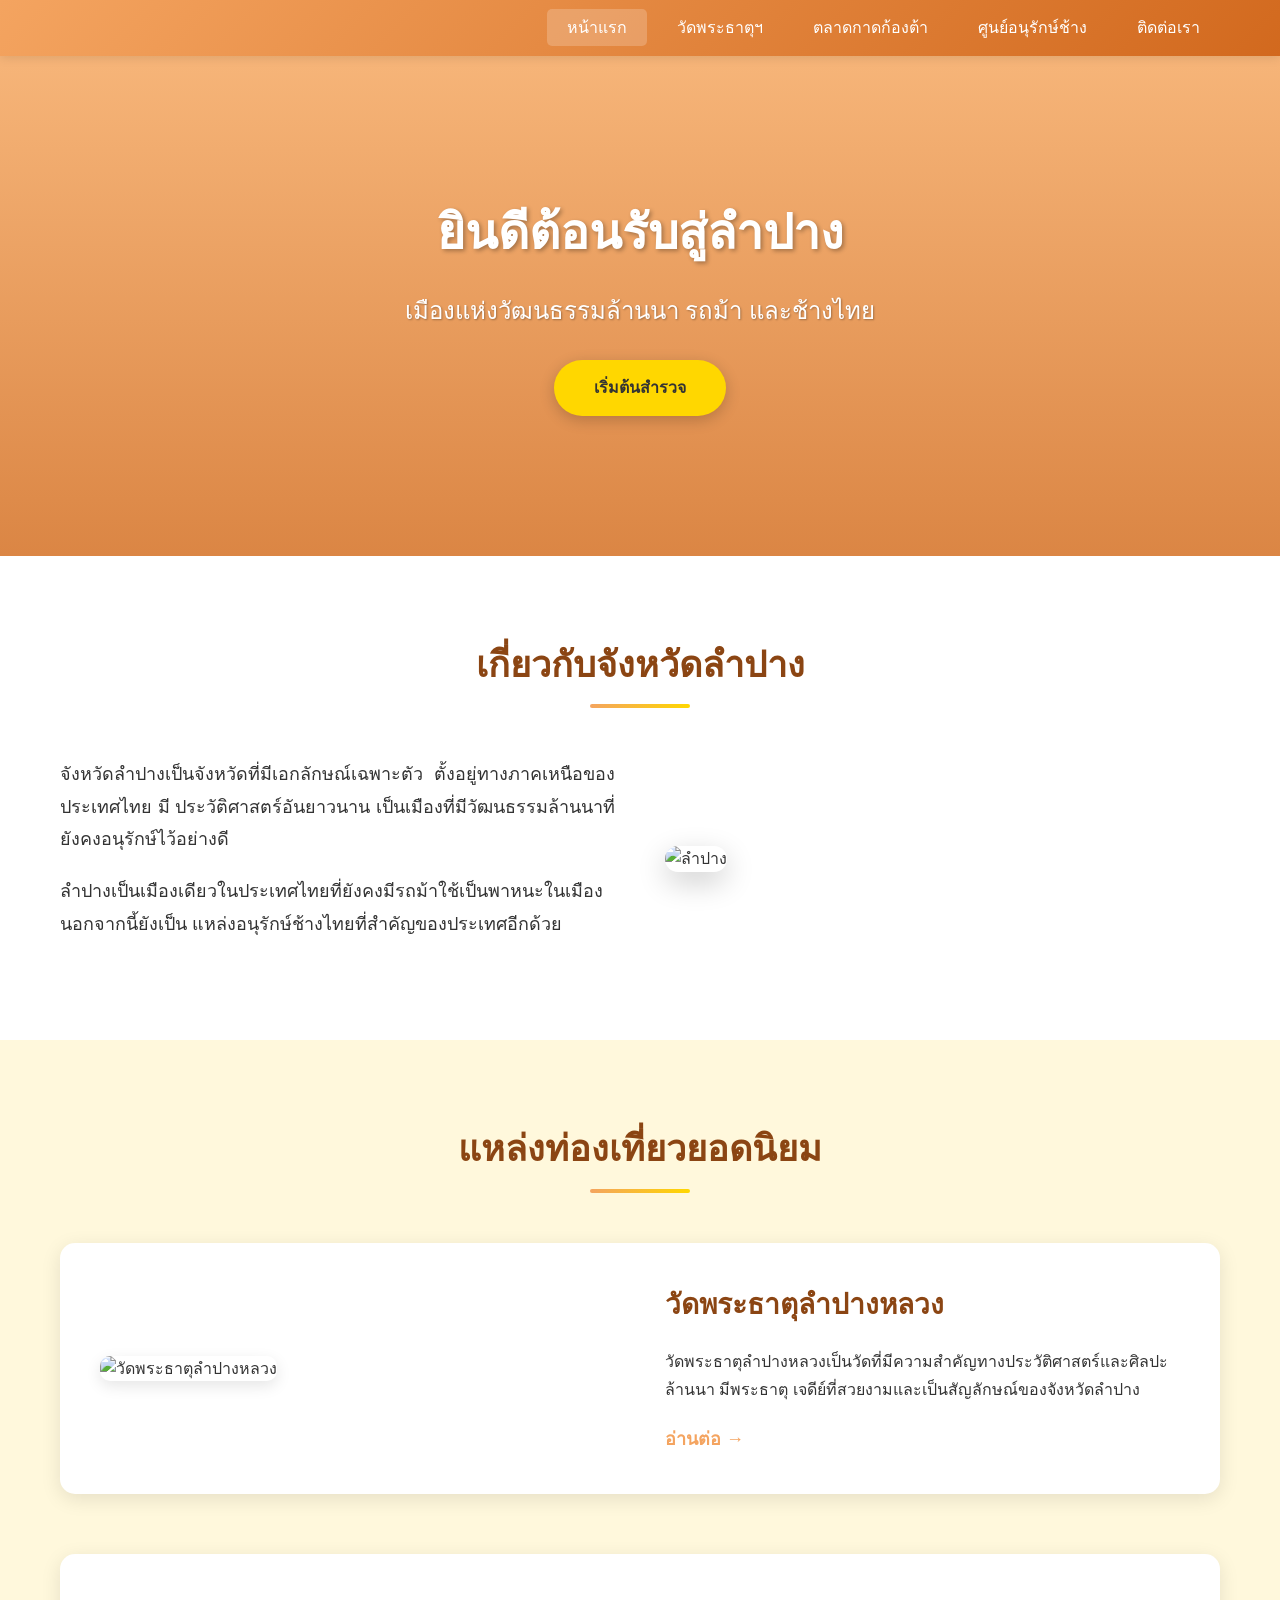
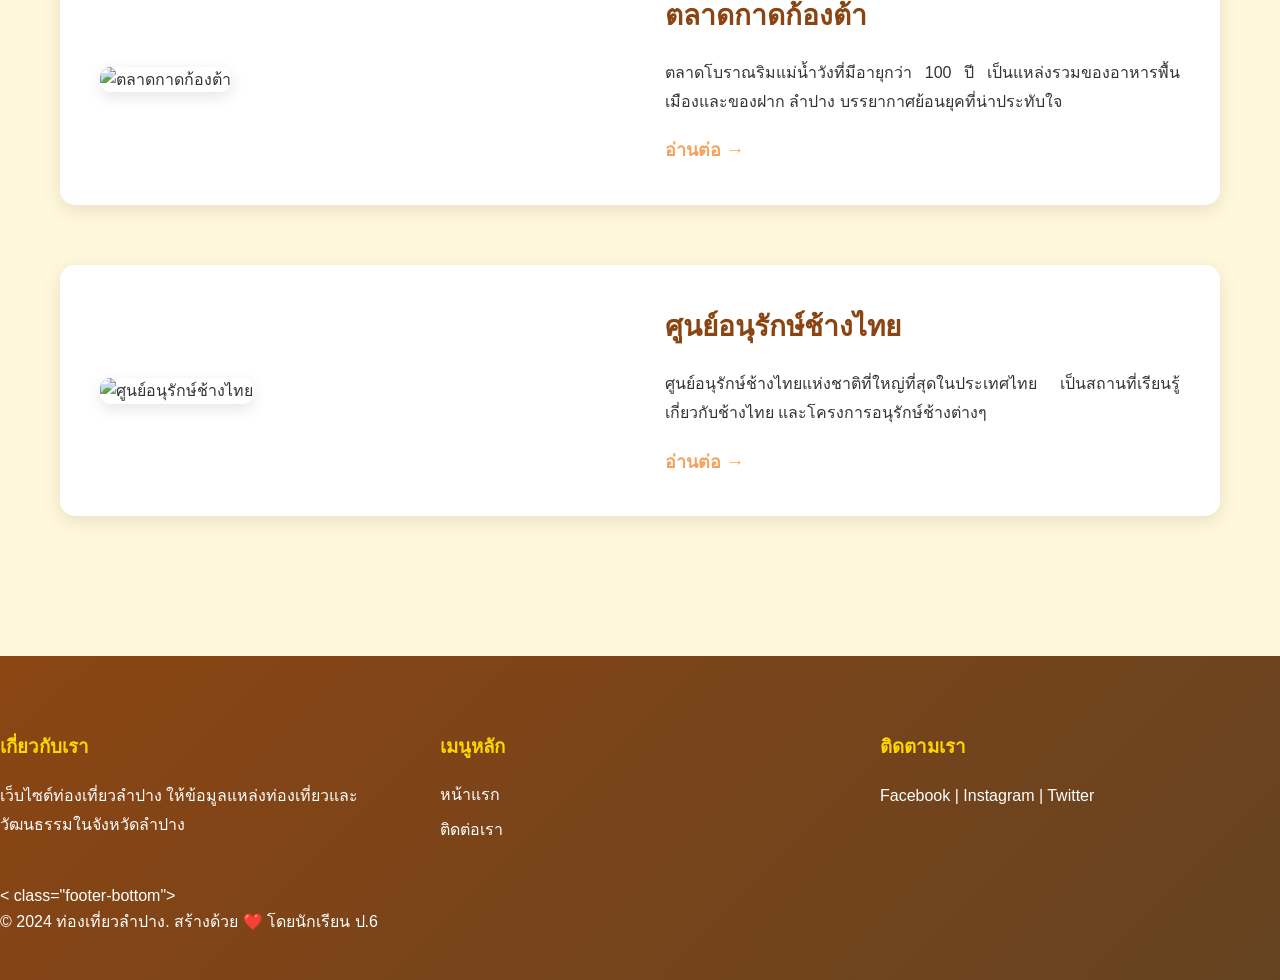
==== index.html @ c2c92a35 "Add files via upload" ====
<!DOCTYPE html>
 <html lang="th">
 <head>
<meta charset="UTF-8">
<meta name="viewport" content="width=device-width, initial-scale=1.0">
<title>ท่องเที่ยวลำปาง - เมืองรถม้า</title>
<link rel="stylesheet" href="styles.css">
 </head>
<body>
<!-- Header และ Navigation -->
<header>
<div class="container">
<div class="logo">
<h1>
</div>
<nav>
<ul>
<li><a href="index.html" class="active">หน้าแรก </a></li>
<li><a href="wat-phra-that.html">วัดพระธาตุฯ </a></li>
<li><a href="kad-kong-ta.html">ตลาดกาดก้องต้า </a></li>
<li><a href="elephant-center.html">ศูนย์อนุรักษ์ช้าง </a></li>
<li><a href="contact.html">ติดต่อเรา</a></li>
</ul>
</nav>
</div>
</header>

<!-- Hero Section -->
<section class="hero">
<div class="hero-content">
<h2>ยินดีต้อนรับสู่ลำปาง</h2>
<p>เมืองแห่งวัฒนธรรมล้านนา รถม้า และช้างไทย</p>
<a href="#attractions" class="btn">เริ่มต้นสำรวจ</a>
</div>
</section>
<!-- เกี่ยวกับลำปาง -->
<section class="about" id="attractions">
<div class="container">
<h2 class="section-title">เกี่ยวกับจังหวัดลำปาง</h2>
<div class="content-wrapper">
<div class="content-text">
<p>จังหวัดลำปางเป็นจังหวัดที่มีเอกลักษณ์เฉพาะตัว ตั้งอยู่ทางภาคเหนือของประเทศไทย มี
ประวัติศาสตร์อันยาวนาน เป็นเมืองที่มีวัฒนธรรมล้านนาที่ยังคงอนุรักษ์ไว้อย่างดี</p>
<p>ลำปางเป็นเมืองเดียวในประเทศไทยที่ยังคงมีรถม้าใช้เป็นพาหนะในเมือง นอกจากนี้ยังเป็น
แหล่งอนุรักษ์ช้างไทยที่สำคัญของประเทศอีกด้วย</p>
</div>
<div class="content-image">
<img src="images/lampang1.jpg" alt="ลำปาง">
</div>
</div>
</div>
</section>
<!-- แหล่งท่องเที่ยวยอดนิยม -->
<section class="attractions">
<div class="container">
<h2 class="section-title">แหล่งท่องเที่ยวยอดนิยม</h2>
<!-- สถานที่ 1 -->
<div class="attraction-item">
<div class="attraction-image">
<img src="images/Watphrathatlampangluang2.jpg" alt="วัดพระธาตุลำปางหลวง">
</div>
<div class="attraction-content">
<h3>วัดพระธาตุลำปางหลวง</h3>
<p>วัดพระธาตุลำปางหลวงเป็นวัดที่มีความสำคัญทางประวัติศาสตร์และศิลปะล้านนา มีพระธาตุ
เจดีย์ที่สวยงามและเป็นสัญลักษณ์ของจังหวัดลำปาง</p>
<a href="wat-phra-that.html" class="btn-link">อ่านต่อ →</a>
</div>
</div>

<!-- สถานที่ 2 -->
<div class="attraction-item reverse">
<div class="attraction-content">
<h3>ตลาดกาดก้องต้า</h3>
<p>ตลาดโบราณริมแม่น้ำวังที่มีอายุกว่า 100 ปี เป็นแหล่งรวมของอาหารพื้นเมืองและของฝาก
ลำปาง บรรยากาศย้อนยุคที่น่าประทับใจ</p>
<a href="kad-kong-ta.html" class="btn-link">อ่านต่อ →</a>
</div>
<div class="attraction-image">
<img src="images/kongtamarket6.jpg" alt="ตลาดกาดก้องต้า">
</div>
</div>
<!-- สถานที่ 3 -->
<div class="attraction-item">
<div class="attraction-image">
<img src="images/changthai1.jpg" alt="ศูนย์อนุรักษ์ช้างไทย">
</div>
<div class="attraction-content">
<h3>ศูนย์อนุรักษ์ช้างไทย</h3>
<p>ศูนย์อนุรักษ์ช้างไทยแห่งชาติที่ใหญ่ที่สุดในประเทศไทย เป็นสถานที่เรียนรู้เกี่ยวกับช้างไทย
และโครงการอนุรักษ์ช้างต่างๆ</p>
<a href="elephant-center.html" class="btn-link">อ่านต่อ →</a>
</div>
</div>
</div>
</section>
<!-- Footer -->
<footer>
<di class="container">
<div class="footer-content">
<div class="footer-section">
<h3>เกี่ยวกับเรา</h3>
<p>เว็บไซต์ท่องเที่ยวลำปาง ให้ข้อมูลแหล่งท่องเที่ยวและวัฒนธรรมในจังหวัดลำปาง</p>
</div>
<div class="footer-section">
<h3>เมนูหลัก</h3>
<ul>
<li><a href="index.html">หน้าแรก</a></li>
<li><a href="contact.html">ติดต่อเรา</a></li>
</ul>
</div>
<div class="footer-section">
<h3>ติดตามเรา</h3>
<p>Facebook | Instagram | Twitter</p>
</div>
</div>
< class="footer-bottom">
<p>&copy; 2024 ท่องเที่ยวลำปาง. สร้างด้วย ❤️ โดยนักเรียน ป.6</p>
</div>
</div>
</footer>
</body>
</html>
---- styles.css ----
/* ========== ตั้งค่าพื้นฐาน ========== */
* {
    margin: 0;
    padding: 0;
    box-sizing: border-box;
}

body {
    font-family: 'Segoe UI', Tahoma, Geneva, Verdana, sans-serif;
    line-height: 1.6;
    color: #333;
    background-color: #FFF8DC;
}

.container {
    max-width: 1200px;
    margin: 0 auto;
    padding: 0 20px;
}

/* ========== Header และ Navigation ========== */
header {
    background: linear-gradient(135deg, #F4A460 0%, #D2691E 100%);
    box-shadow: 0 2px 10px rgba(0,0,0,0.1);
    position: sticky;
    top: 0;
    z-index: 1000;
}

header .container {
    display: flex;
    justify-content: space-between;
    align-items: center;
    padding: 15px 20px;
}

.logo h1 {
    color: white;
    font-size: 24px;
    font-weight: bold;
}

nav ul {
    display: flex;
    list-style: none;
    gap: 10px;
}

nav ul li a {
    color: white;
    text-decoration: none;
    padding: 10px 20px;
    border-radius: 5px;
    transition: all 0.3s ease;
    font-weight: 500;
}

nav ul li a:hover,
nav ul li a.active {
    background-color: rgba(255, 255, 255, 0.2);
    transform: translateY(-2px);
}

/* ========== Hero Section ========== */
.hero {
    background: linear-gradient(rgba(244, 164, 96, 0.8), rgba(210, 105, 30, 0.8)),
    url('images/lampang2.jpg') center/cover;
    height: 500px;
    display: flex;
    align-items: center;
    justify-content: center;
    text-align: center;
    color: white;
}

.hero-content h2 {
    font-size: 48px;
    margin-bottom: 20px;
    text-shadow: 2px 2px 4px rgba(0,0,0,0.3);
}

.hero-content p {
    font-size: 24px;
    margin-bottom: 30px;
    text-shadow: 1px 1px 2px rgba(0,0,0,0.3);
}

.btn {
    display: inline-block;
    padding: 15px 40px;
    background-color: #FFD700;
    color: #333;
    text-decoration: none;
    border-radius: 50px;
    font-weight: bold;
    transition: all 0.3s ease;
    box-shadow: 0 4px 15px rgba(0,0,0,0.2);
}

.btn:hover {
    background-color: #FFA500;
    transform: translateY(-3px);
    box-shadow: 0 6px 20px rgba(0,0,0,0.3);
}

/* ========== Section Title ========== */
.section-title {
    text-align: center;
    font-size: 36px;
    color: #8B4513;
    margin-bottom: 50px;
    position: relative;
    padding-bottom: 15px;
}

.section-title::after {
    content: '';
    position: absolute;
    bottom: 0;
    left: 50%;
    transform: translateX(-50%);
    width: 100px;
    height: 4px;
    background: linear-gradient(90deg, #F4A460, #FFD700);
    border-radius: 2px;
}

/* ========== About Section ========== */
.about {
    padding: 80px 0;
    background-color: white;
}

.content-wrapper {
    display: flex;
    align-items: center;
    gap: 50px;
}

.content-text {
    flex: 1;
}

.content-text p {
    font-size: 18px;
    margin-bottom: 20px;
    text-align: justify;
    line-height: 1.8;
}

.content-image {
    flex: 1;
}

.content-image img {
    width: 100%;
    border-radius: 15px;
    box-shadow: 0 10px 30px rgba(0,0,0,0.2);
    transition: transform 0.3s ease;
}

.content-image img:hover {
    transform: scale(1.05);
}

/* ========== Attractions Section ========== */
.attractions {
    padding: 80px 0;
}

.attraction-item {
    display: flex;
    align-items: center;
    gap: 50px;
    margin-bottom: 60px;
    background-color: white;
    padding: 40px;
    border-radius: 15px;
    box-shadow: 0 5px 20px rgba(0,0,0,0.1);
    transition: transform 0.3s ease;
}

.attraction-item:hover {
    transform: translateY(-5px);
    box-shadow: 0 10px 30px rgba(0,0,0,0.15);
}

.attraction-item.reverse {
    flex-direction: row-reverse;
}

.attraction-image {
    flex: 1;
}

.attraction-image img {
    width: 100%;
    border-radius: 10px;
    box-shadow: 0 5px 15px rgba(0,0,0,0.1);
}

.attraction-content {
    flex: 1;
}

.attraction-content h3 {
    font-size: 28px;
    color: #8B4513;
    margin-bottom: 20px;
}

.attraction-content p {
    font-size: 16px;
    line-height: 1.8;
    margin-bottom: 20px;
    text-align: justify;
}

.btn-link {
    display: inline-block;
    color: #F4A460;
    text-decoration: none;
    font-weight: bold;
    font-size: 18px;
    transition: all 0.3s ease;
}

.btn-link:hover {
    color: #D2691E;
    transform: translateX(5px);
}

/* ========== Detail Page Styles ========== */
.detail-hero {
    background: linear-gradient(rgba(244, 164, 96, 0.8), rgba(210, 105, 30, 0.8)),
    url('https://images.unsplash.com/photo-1551882547-ff40c63fe5fa?w=1600&h=400&fit=crop') center/cover;
    height: 300px;
    display: flex;
    align-items: center;
    justify-content: center;
    text-align: center;
    color: white;
}

.detail-hero h2 {
    font-size: 42px;
    text-shadow: 2px 2px 4px rgba(0,0,0,0.3);
}

.detail-content {
    padding: 80px 0;
    background-color: white;
}

.info-box {
    background-color: #FFF8DC;
    padding: 30px;
    border-radius: 10px;
    border-left: 5px solid #F4A460;
    margin: 30px 0;
}

.info-box h3 {
    color: #8B4513;
    margin-bottom: 15px;
    font-size: 24px;
}

.info-box ul {
    list-style: none;
    padding-left: 0;
}

.info-box ul li {
    padding: 10px 0;
    border-bottom: 1px solid #e0e0e0;
    font-size: 16px;
}

.info-box ul li:last-child {
    border-bottom: none;
}

.info-box ul li::before {
    content: "✓ ";
    color: #F4A460;
    font-weight: bold;
    margin-right: 10px;
}

.gallery {
    display: grid;
    grid-template-columns: repeat(auto-fit, minmax(300px, 1fr));
    gap: 20px;
    margin-top: 40px;
}

.gallery img {
    width: 100%;
    height: 250px;
    object-fit: cover;
    border-radius: 10px;
    box-shadow: 0 5px 15px rgba(0,0,0,0.1);
    transition: transform 0.3s ease;
}

.gallery img:hover {
    transform: scale(1.05);
}

/* ========== Contact Form ========== */
.contact-section {
    padding: 80px 0;
}

.contact-container {
    display: flex;
    gap: 50px;
}

.contact-info {
    flex: 1;
    background-color: white;
    padding: 40px;
    border-radius: 15px;
    box-shadow: 0 5px 20px rgba(0,0,0,0.1);
}

.contact-info h3 {
    color: #8B4513;
    margin-bottom: 20px;
    font-size: 24px;
}

.contact-info p {
    margin-bottom: 15px;
    font-size: 16px;
    line-height: 1.8;
}

.contact-form {
    flex: 1;
    background-color: white;
    padding: 40px;
    border-radius: 15px;
    box-shadow: 0 5px 20px rgba(0,0,0,0.1);
}

.form-group {
    margin-bottom: 25px;
}

.form-group label {
    display: block;
    margin-bottom: 8px;
    color: #8B4513;
    font-weight: bold;
}

.form-group input, 
.form-group textarea {
    width: 100%;
    padding: 12px;
    border: 2px solid #e0e0e0;
    border-radius: 5px;
    font-size: 16px;
    transition: border-color 0.3s ease;
}

.form-group input:focus, 
.form-group textarea:focus {
    outline: none;
    border-color: #F4A460;
}

.form-group textarea {
    resize: vertical;
    min-height: 150px;
}

.submit-btn {
    width: 100%;
    padding: 15px;
    background: linear-gradient(135deg, #F4A460 0%, #D2691E 100%);
    color: white;
    border: none;
    border-radius: 5px;
    font-size: 18px;
    font-weight: bold;
    cursor: pointer;
    transition: all 0.3s ease;
}

.submit-btn:hover {
    transform: translateY(-2px);
    box-shadow: 0 5px 15px rgba(0,0,0,0.2);
}

/* ========== Footer ========== */
footer {
    background: linear-gradient(135deg, #8B4513 0%, #654321 100%);
    color: white;
    padding: 50px 0 20px;
}

.footer-content {
    display: grid;
    grid-template-columns: repeat(auto-fit, minmax(250px, 1fr));
    gap: 40px;
    margin-bottom: 30px;
}

.footer-section h3 {
    margin-bottom: 20px;
    color: #FFD700;
}

.footer-section p {
    line-height: 1.8;
}

.footer-section ul {
    list-style: none;
}

.footer-section ul li {
    margin-bottom: 10px;
}

.footer-section ul li a {
    color: white;
    text-decoration: none;
    transition: color 0.3s ease;
}

.footer-section ul li a:hover {
    color: #FFD700;
}

.footer-bottom {
    text-align: center;
    padding-top: 20px;
    border-top: 1px solid rgba(255, 255, 255, 0.1);
}

/* ========== Responsive Design ========== */
@media (max-width: 768px) {
    header .container {
        flex-direction: column;
        gap: 15px;
    }

    nav ul {
        flex-wrap: wrap;
        justify-content: center;
    }

    .hero-content h2 {
        font-size: 32px;
    }

    .hero-content p {
        font-size: 18px;
    }

    .content-wrapper, 
    .attraction-item, 
    .attraction-item.reverse, 
    .contact-container {
        flex-direction: column;
    }

    .section-title {
        font-size: 28px;
    }

    .gallery {
        grid-template-columns: 1fr;
    }
}
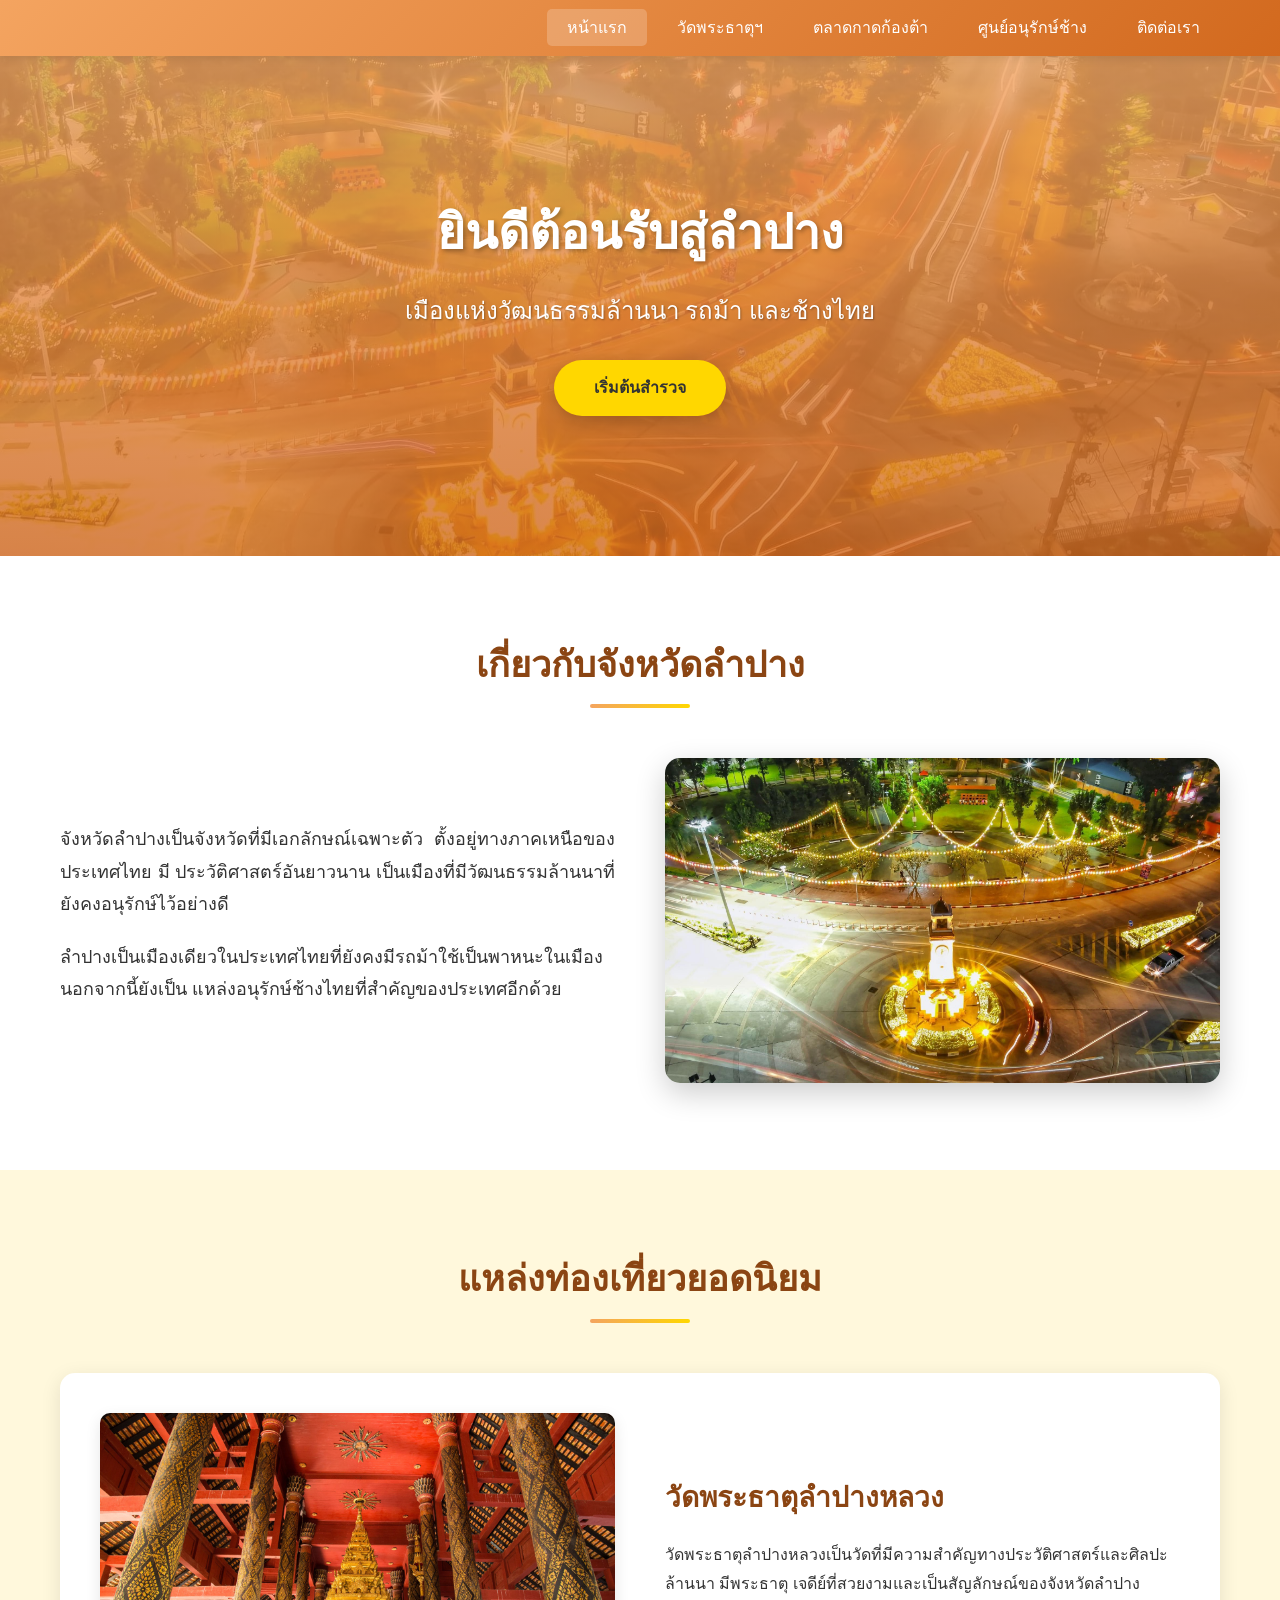
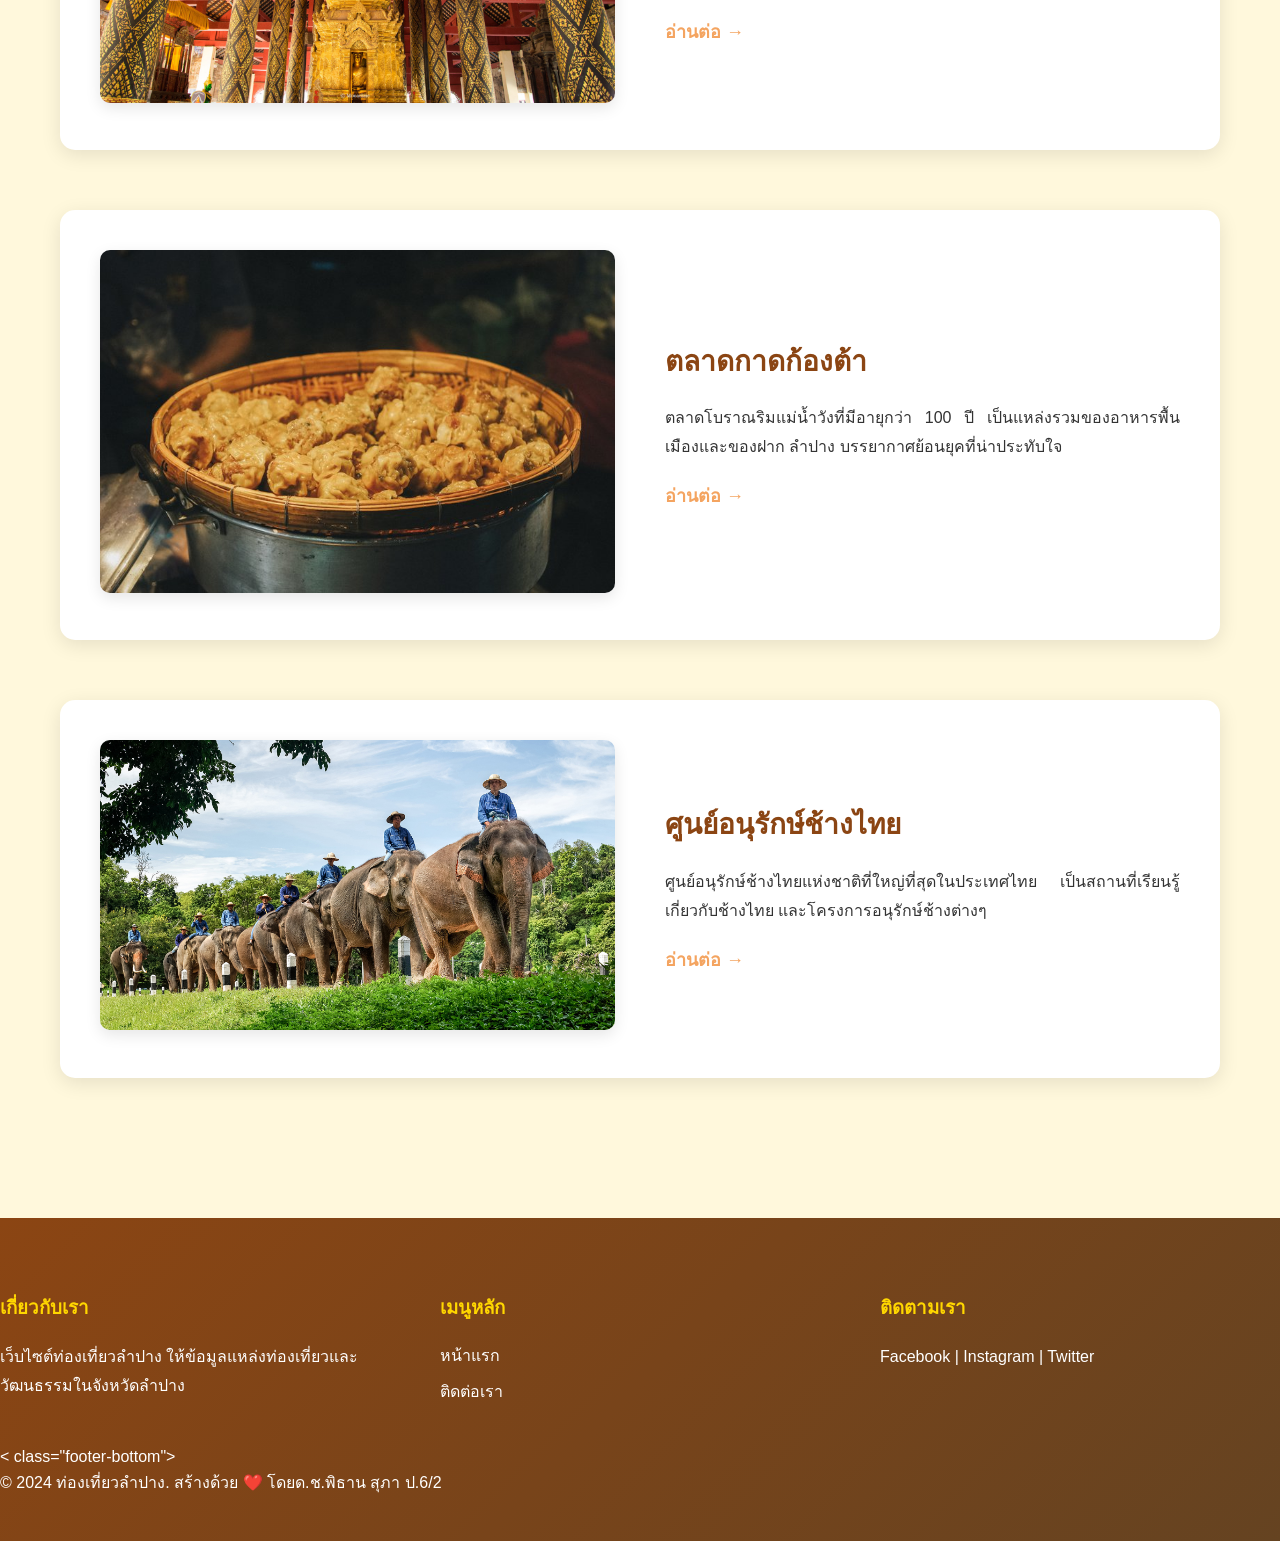
==== commit 1f9c5fd1: "Add files via upload" ====
--- a/index.html
+++ b/index.html
@@ -114,7 +114,7 @@
 </div>
 </div>
 < class="footer-bottom">
-<p>&copy; 2024 ท่องเที่ยวลำปาง. สร้างด้วย ❤️ โดยนักเรียน ป.6</p>
+<p>&copy; 2024 ท่องเที่ยวลำปาง. สร้างด้วย ❤️ โดยด.ช.พิธาน สุภา ป.6/2</p>
 </div>
 </div>
 </footer>
